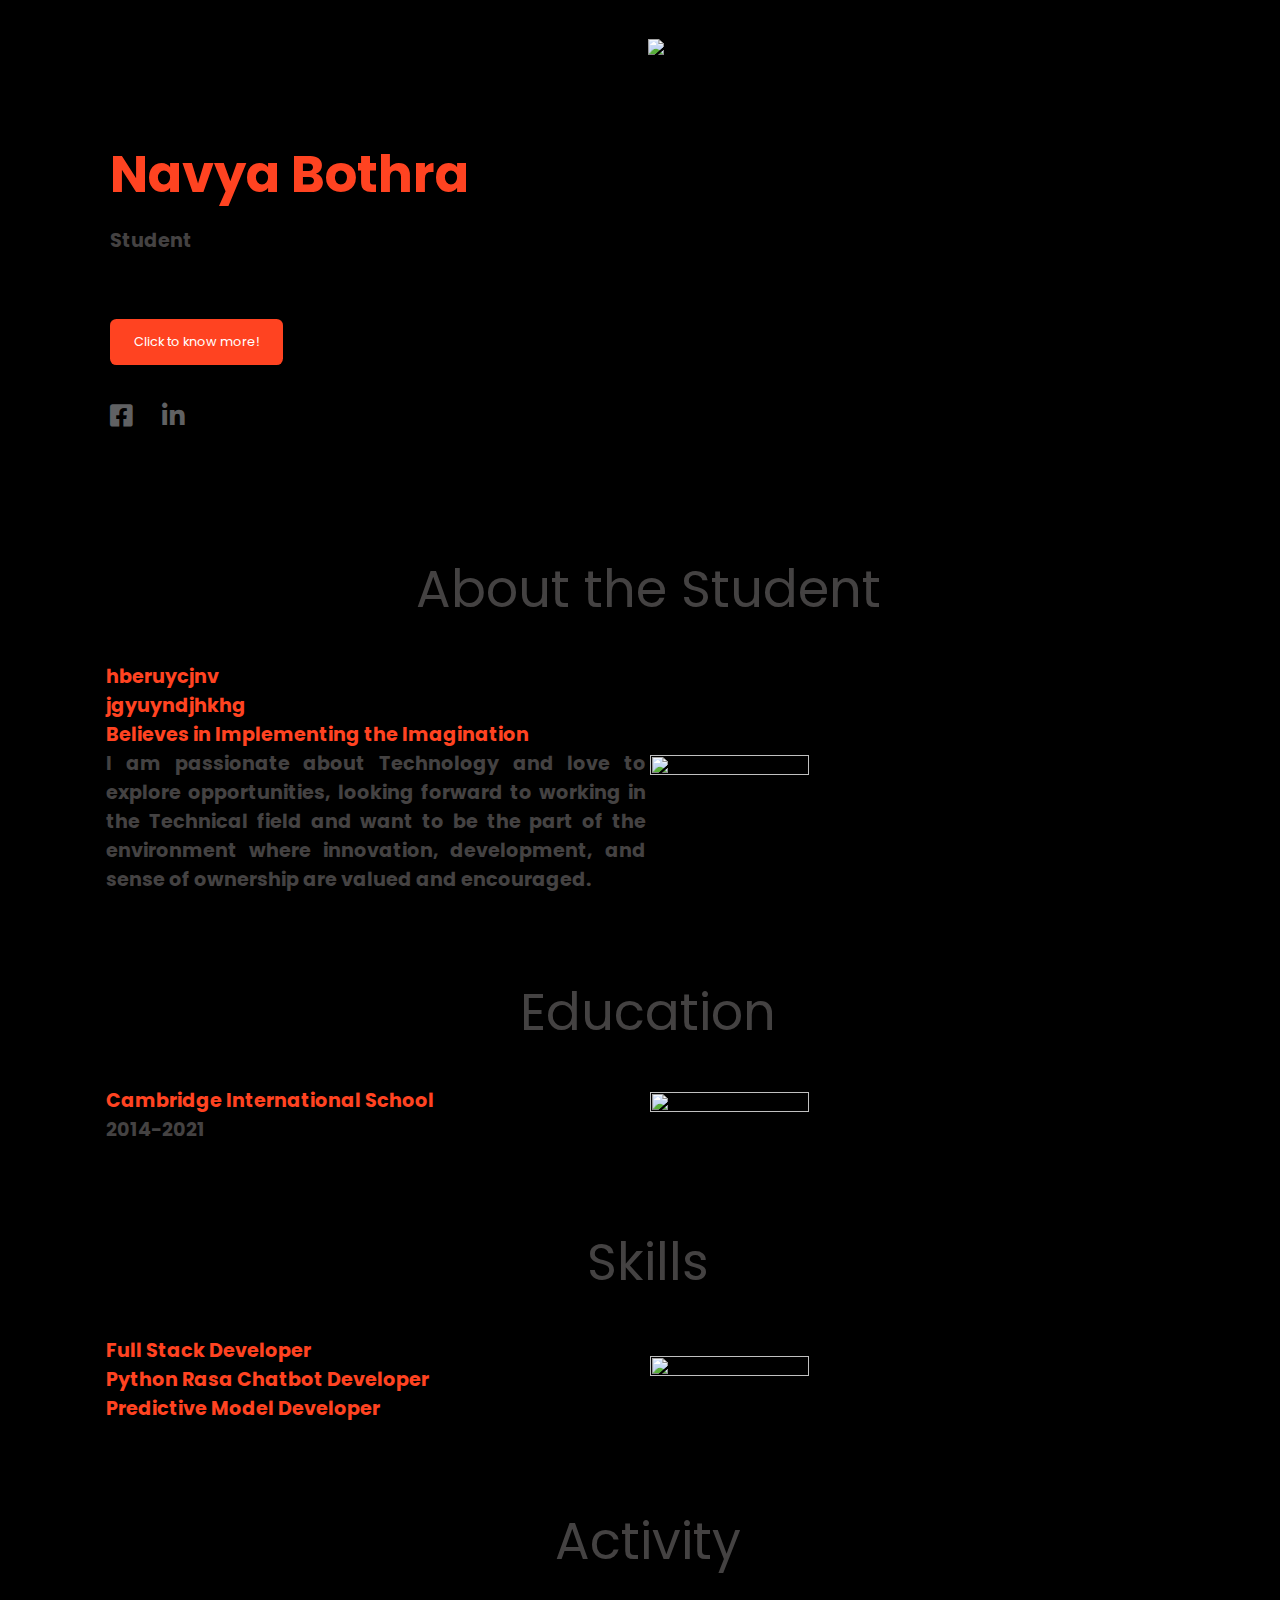
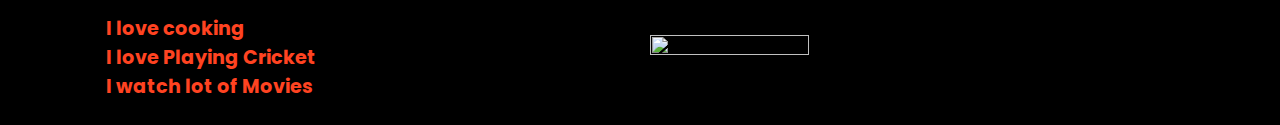
==== index.html @ 833dd252 "Create index.html" ====
<!DOCTYPE html>
<html lang="en">
<head>
    <meta charset="UTF-8">
    <title>Portfolio-Navya Bothra</title>
    <!----CSS link----->
    <link rel="stylesheet" href="portfolio_style.css">
    <!----Fontawesome CDN Link----->
    <link rel="stylesheet" href="https://pro.fontawesome.com/releases/v5.10.0/css/all.css">
</head>
<body>
    <div class="str">
        <div class="hero">
        
        <div class="info">
            <h1><span>Navya Bothra</span></h1>
            <h1>Student</h1>
            <div class="pad">
                <a href="#" class="btn">Click to know more!</a>
            </div>
        </div>
        <div class="img-box">
            <img src="D:\Tally 9.1\MANISH PHOTIS\849WLWNH/navya.png">
        </div>
        <div class="social">
            <a href="#"><i class="fab fa-facebook-square"></i></a>
            <a href="#"><i class="fab fa-linkedin-in"></i></a>
        </div>
    </div>
    <div>
        <table>
            <caption>About the Student</caption>
          <tr>
           <td><h1><span>hberuycjnv <br> jgyuyndjhkhg<br> Believes in Implementing the Imagination<br></span>
I am passionate about Technology and love to explore opportunities, looking forward to working in the Technical field and want to be the part of the environment where innovation, development, and sense of ownership are valued and encouraged.</h1></td>
           <td><img src="D:\Tally 9.1\MANISH PHOTIS\849WLWNH/navyaa.png" ></td>
          </tr>
        </table>
        <table>
            <caption>Education</caption>
          <tr>
           <td><h1>
               <span>Cambridge International School</span
                <br>
               <br>2014-2021
               <br>
           </h1></td>
           <td><img src="D:\Tally 9.1\MANISH PHOTIS\849WLWNH/school-preview.png" ></td>
          </tr>
        </table>
        <table>
        <table>
            <caption>Skills</caption>
          <tr>
           <td><h1>
               <span>
                   Full Stack Developer<br>
                   Python Rasa Chatbot Developer<br>
                   Predictive Model Developer
               </span>
           </h1></td>
           <td><img src="prog.jpg" ></td>
          </tr>
        </table>
        <table>
            <caption>Activity</caption>
          <tr>
           <td><h1>
               <span>
                I love cooking<br>
                I love Playing Cricket<br>
                I watch lot of Movies
               </span>
           </h1></td>
           <td><img src="cook.png" ></td>
          </tr>
        </table>
    </div>
</div>
</body>
</html>
---- portfolio_style.css ----
@import url('https://fonts.googleapis.com/css2?family=Poppins:wght@400;500;600;700&display=swap');

body{
    width: 100%;
    height: auto;
    background: black;
    font-family: 'Poppins';
    display: flex;
}
table{
    width:100%;
}

table tr td{
    width:50%;
}
table tr td img{

    width: 50%;
    height:50%; 
    object-fit: fill;
}   
table tr td h1{
    font-size: 1.5vw;
    color: #444242;
    margin-left: 15%;
    margin-top: 5%;
    text-align: justify;
}

span{
    color: #ff4321;
}
caption{
    margin-top: 5%;
    font-size: 4vw;
    color: #444242;
}

.hero{
    position: relative;
    padding-bottom: 4vw;
}
nav{
    width: 100%;
    display: flex;
    justify-content: right;
    background-color: red;
    font-size: 12px+1vw;
}

nav ul li{
    display: inline-block;
    list-style: none;
    margin: 1vw 2vw;
}
nav ul li a{
    text-decoration: none;
    color: #606163;
}
.pad{
    padding-top: 4vw;
}
.btn{
    background: #ff4321;
    border-radius: .5vw;
    padding: 1vw 1.8vw;
    text-decoration: none;
    color: #fff;
    display: inline-block;
    border: .1vw solid transparent;
    font-size: 1vw;
}
.btn:hover{
    background: transparent;
    color: #ff4321;
    border: .1vw solid #ff4321;
}
.info{
    margin-left: 8%;
    margin-top: 10%;
}
.info h1{
    font-size: 1.5vw;
    color: #444242;
}
.info h1 span{
    font-size: 4vw;
   color: #ff4321;
}
.info p{
    color: #606163;
    line-height: 2.2vw;
    margin-top: 1vw;
    margin-bottom: 3vw;
}

.img-box img{
    height: 35vw;
    position: absolute;
    left: 50%;
    bottom: 0;
}
.social{
    margin-left: 8%;
    margin-top: 2.5vw;
}
.social a{
    font-size: 2vw;
    color: #606163;
    margin-right: 2vw;
}
.social a:hover{
    color: #ff4321;
}
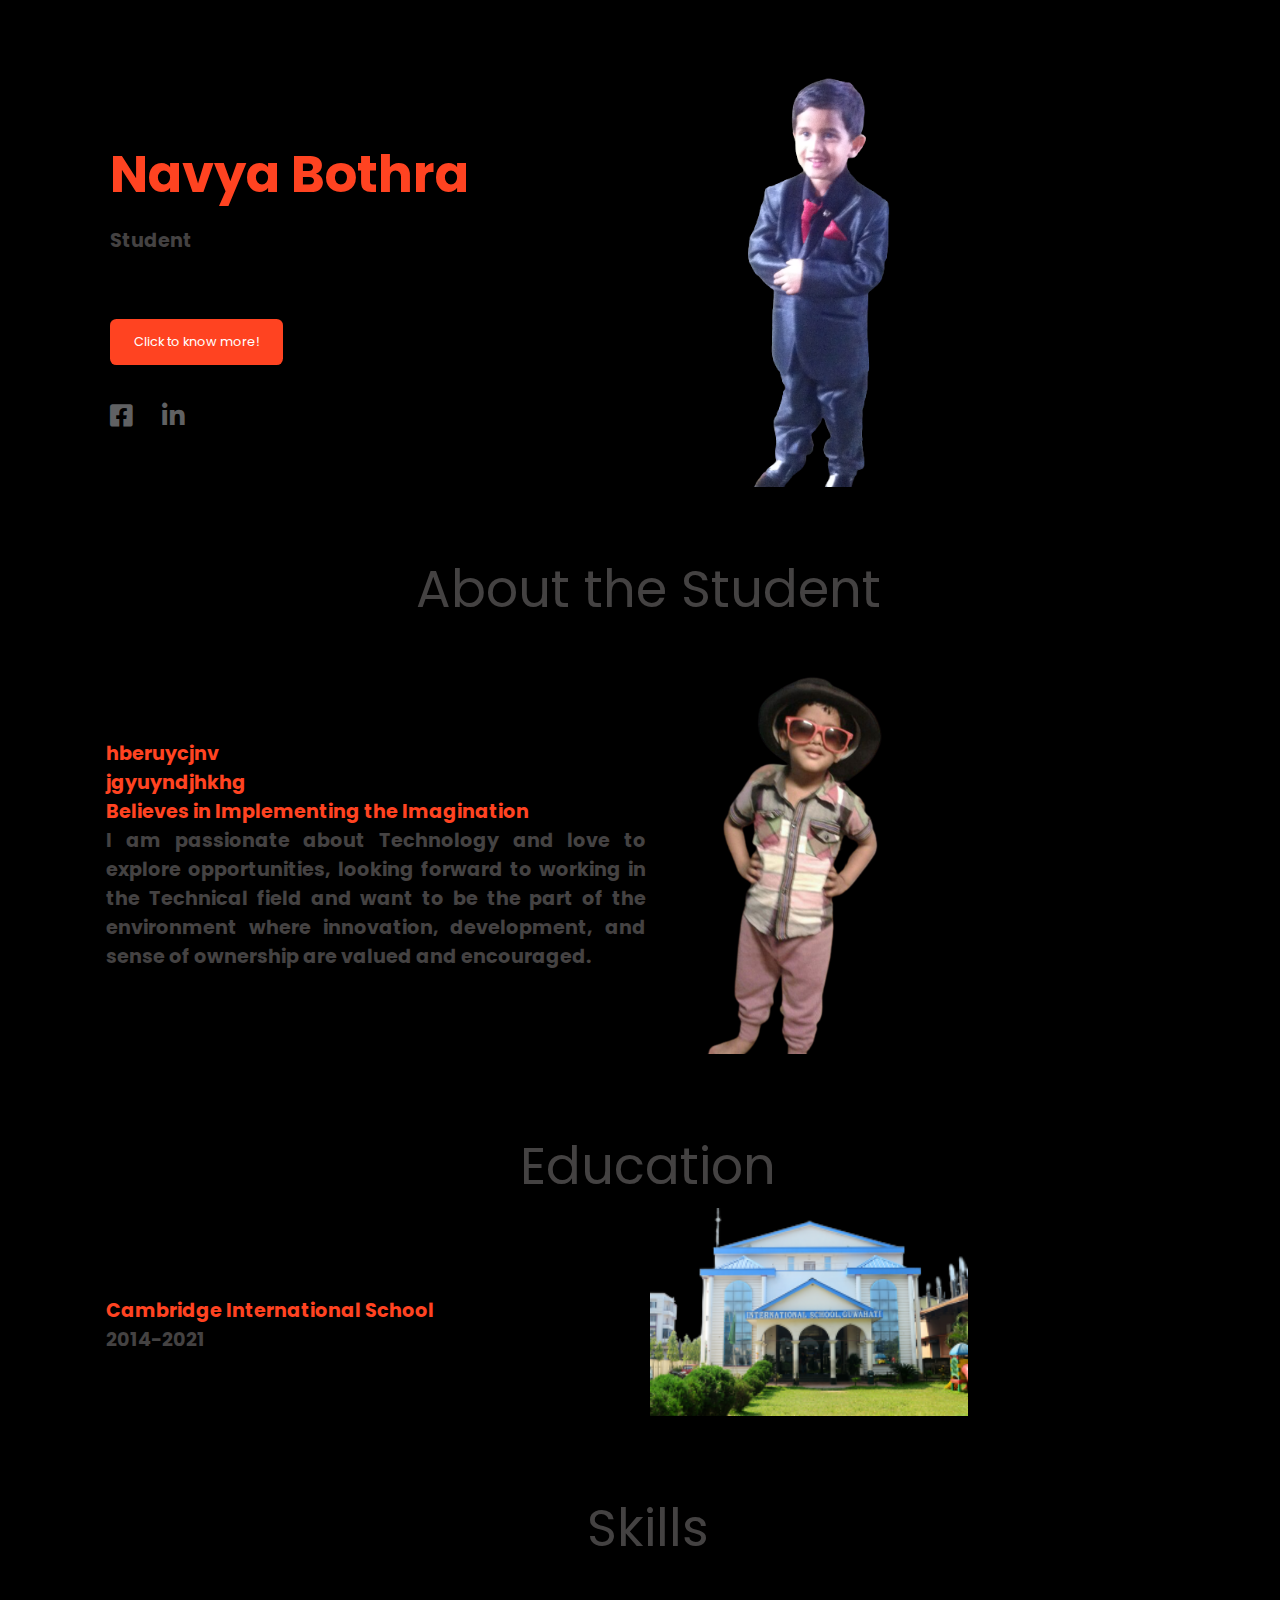
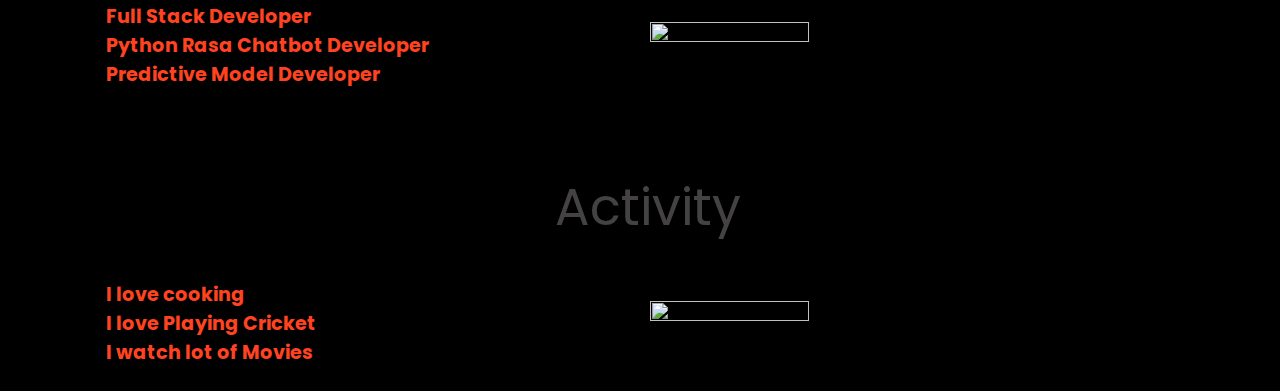
==== commit 6644bad1: "Update index.html" ====
--- a/index.html
+++ b/index.html
@@ -20,7 +20,7 @@
             </div>
         </div>
         <div class="img-box">
-            <img src="D:\Tally 9.1\MANISH PHOTIS\849WLWNH/navya.png">
+            <img src="navya.png">
         </div>
         <div class="social">
             <a href="#"><i class="fab fa-facebook-square"></i></a>
@@ -33,7 +33,7 @@
           <tr>
            <td><h1><span>hberuycjnv <br> jgyuyndjhkhg<br> Believes in Implementing the Imagination<br></span>
 I am passionate about Technology and love to explore opportunities, looking forward to working in the Technical field and want to be the part of the environment where innovation, development, and sense of ownership are valued and encouraged.</h1></td>
-           <td><img src="D:\Tally 9.1\MANISH PHOTIS\849WLWNH/navyaa.png" ></td>
+           <td><img src="navyaa.png" ></td>
           </tr>
         </table>
         <table>
@@ -45,7 +45,7 @@
                <br>2014-2021
                <br>
            </h1></td>
-           <td><img src="D:\Tally 9.1\MANISH PHOTIS\849WLWNH/school-preview.png" ></td>
+           <td><img src="school-preview.png" ></td>
           </tr>
         </table>
         <table>
